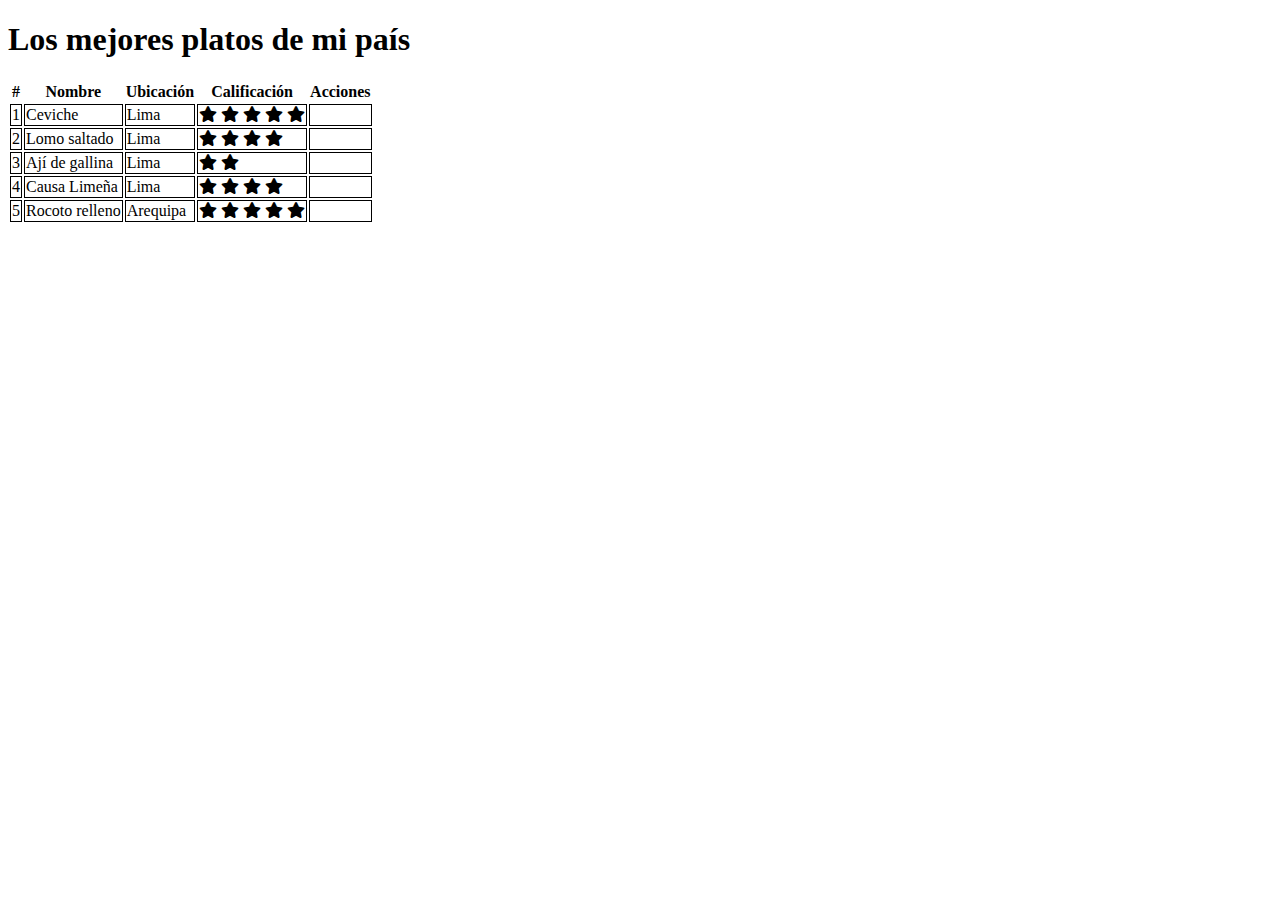
==== index.html @ ad1a40d8 "first commit" ====
<!DOCTYPE html>
<html lang="es">
<head>
    <meta charset="UTF-8">
    <meta http-equiv="X-UA-Compatible" content="IE=edge">
    <meta name="viewport" content="width=device-width, initial-scale=1.0">
    <title>Los mejores platos de mi país</title>
    <link rel="stylesheet" href="https://necolas.github.io/normalize.css/8.0.1/normalize.css">
    <link rel="stylesheet" href="./font-awesome/css/all.min.css">
    <link rel="stylesheet" href="./assets/css/main.css">
</head>
<body>
    <main class="container">
        <div class="content">
            <header>
                <h1>Los mejores platos de mi país</h1>
            </header>
            <table>
                <thead>
                    <tr>
                        <th>#</th>
                        <th>Nombre</th>
                        <th>Ubicación</th>
                        <th>Calificación</th>
                        <th>Acciones</th>
                    </tr>
                </thead>
                <tbody>
                    <tr>
                        <td>1</td>
                        <td>Ceviche</td>
                        <td>Lima</td>
                        <td>
                            <i class="fas fa-star"></i>
                            <i class="fas fa-star"></i>
                            <i class="fas fa-star"></i>
                            <i class="fas fa-star"></i>
                            <i class="fas fa-star"></i>
                        </td>
                        <td></td>
                    </tr>
                    <tr>
                        <td>2</td>
                        <td>Lomo saltado</td>
                        <td>Lima</td>
                        <td>
                            <i class="fas fa-star"></i>
                            <i class="fas fa-star"></i>
                            <i class="fas fa-star"></i>
                            <i class="fas fa-star"></i>
                        </td>
                        <td></td>
                    </tr>
                    <tr>
                        <td>3</td>
                        <td>Ají de gallina</td>
                        <td>Lima</td>
                        <td>
                            <i class="fas fa-star"></i>
                            <i class="fas fa-star"></i>
                        </td>
                        <td></td>
                    </tr>
                    <tr>
                        <td>4</td>
                        <td>Causa Limeña</td>
                        <td>Lima</td>
                        <td>
                            <i class="fas fa-star"></i>
                            <i class="fas fa-star"></i>
                            <i class="fas fa-star"></i>
                            <i class="fas fa-star"></i>
                        </td>
                        <td></td>
                    </tr>
                    <tr>
                        <td>5</td>
                        <td>Rocoto relleno</td>
                        <td>Arequipa</td>
                        <td>
                            <i class="fas fa-star"></i>
                            <i class="fas fa-star"></i>
                            <i class="fas fa-star"></i>
                            <i class="fas fa-star"></i>
                            <i class="fas fa-star"></i>
                        </td>
                        <td></td>
                    </tr>
                </tbody>
            </table>
        </div>
    </main>
</body>
</html>
---- assets/css/main.css ----
td {
    border: solid 1px;
}
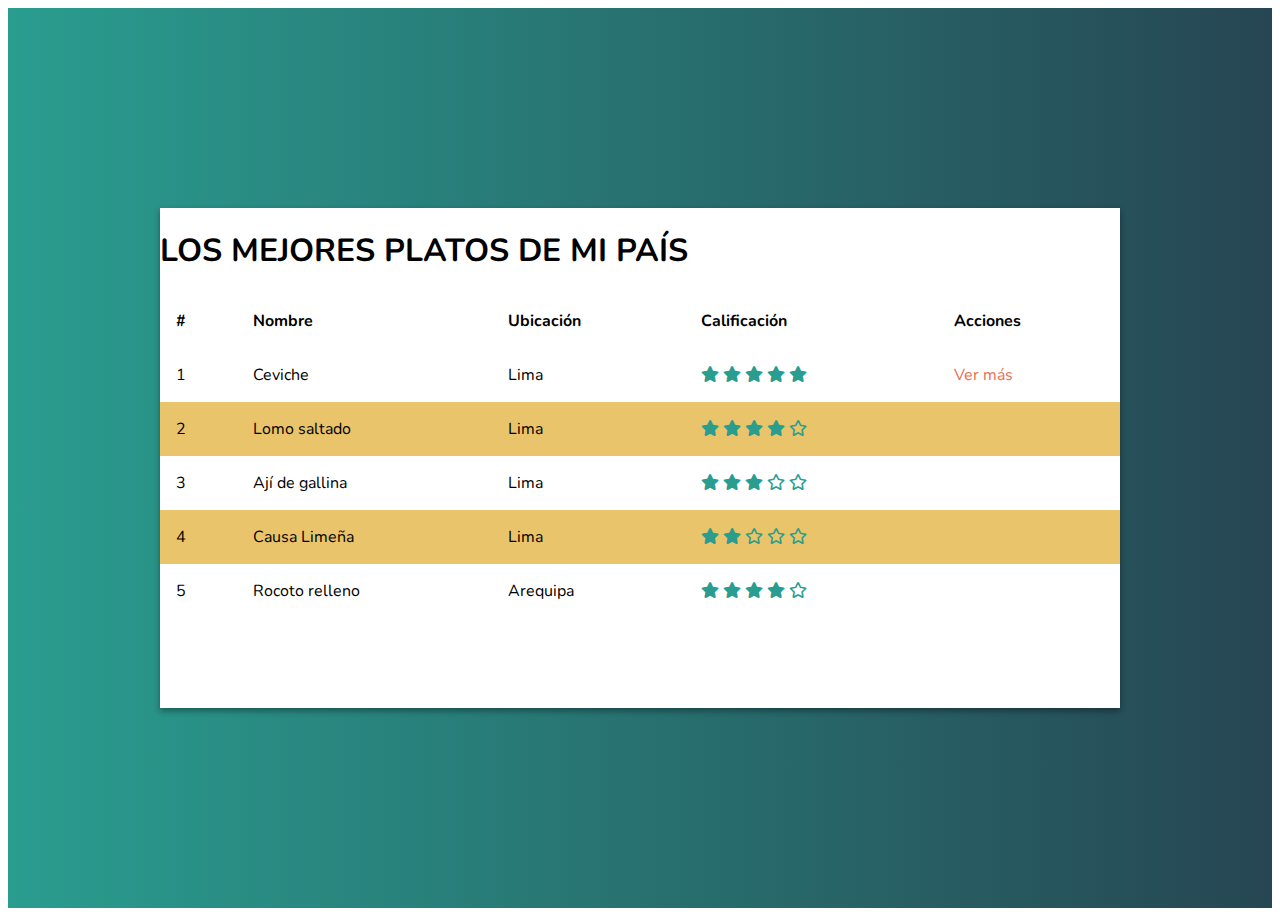
==== commit 857bc672: "food" ====
--- a/index.html
+++ b/index.html
@@ -5,6 +5,8 @@
     <meta http-equiv="X-UA-Compatible" content="IE=edge">
     <meta name="viewport" content="width=device-width, initial-scale=1.0">
     <title>Los mejores platos de mi país</title>
+    <link rel="preconnect" href="https://fonts.gstatic.com">
+    <link href="https://fonts.googleapis.com/css2?family=Nunito:ital,wght@0,200;0,400;1,900&display=swap" rel="stylesheet">
     <link rel="stylesheet" href="https://necolas.github.io/normalize.css/8.0.1/normalize.css">
     <link rel="stylesheet" href="./font-awesome/css/all.min.css">
     <link rel="stylesheet" href="./assets/css/main.css">
@@ -13,9 +15,9 @@
     <main class="container">
         <div class="content">
             <header>
-                <h1>Los mejores platos de mi país</h1>
+                <h1 class="title">Los mejores platos de mi país</h1>
             </header>
-            <table>
+            <table class="table">
                 <thead>
                     <tr>
                         <th>#</th>
@@ -37,7 +39,9 @@
                             <i class="fas fa-star"></i>
                             <i class="fas fa-star"></i>
                         </td>
-                        <td></td>
+                        <td>
+                            <a href="./platos/ceviche.html">Ver más</a>
+                        </td>
                     </tr>
                     <tr>
                         <td>2</td>
@@ -48,6 +52,7 @@
                             <i class="fas fa-star"></i>
                             <i class="fas fa-star"></i>
                             <i class="fas fa-star"></i>
+                            <i class="far fa-star"></i>
                         </td>
                         <td></td>
                     </tr>
@@ -58,6 +63,9 @@
                         <td>
                             <i class="fas fa-star"></i>
                             <i class="fas fa-star"></i>
+                            <i class="fas fa-star"></i>
+                            <i class="far fa-star"></i>
+                            <i class="far fa-star"></i>
                         </td>
                         <td></td>
                     </tr>
@@ -68,8 +76,9 @@
                         <td>
                             <i class="fas fa-star"></i>
                             <i class="fas fa-star"></i>
-                            <i class="fas fa-star"></i>
-                            <i class="fas fa-star"></i>
+                            <i class="far fa-star"></i>
+                            <i class="far fa-star"></i>
+                            <i class="far fa-star"></i>
                         </td>
                         <td></td>
                     </tr>
@@ -82,7 +91,7 @@
                             <i class="fas fa-star"></i>
                             <i class="fas fa-star"></i>
                             <i class="fas fa-star"></i>
-                            <i class="fas fa-star"></i>
+                            <i class="far fa-star"></i>
                         </td>
                         <td></td>
                     </tr>
--- a/assets/css/main.css
+++ b/assets/css/main.css
@@ -1,3 +1,73 @@
-td {
-    border: solid 1px;
+/*
+    Azul: #264653
+    Verde: #2A9D8F
+    Amarillo: #E9C46A
+    Naranja: #F4A261
+    Rojo: #E76F51
+*/
+
+/*
+    Gradients
+    background: #0B486B;
+    background: -webkit-linear-gradient(to right, #F56217, #0B486B);
+    background: linear-gradient(to right, #F56217, #0B486B); 
+*/
+html {
+    font-family: 'Nunito', sans-serif;
+}
+a {
+    text-decoration: none;
+    color: #E76F51;
+}
+.title {
+    text-transform: uppercase;
+}
+
+.container {
+    background: #264653;
+    background: -webkit-linear-gradient(to right, #2A9D8F, #264653);
+    background: linear-gradient(to right, #2A9D8F, #264653); 
+    height: 100vh;
+    display: flex;
+    align-items: center;/* default verticalmente */
+    justify-content: center;/* default horizontalmente */
+}
+
+.content {
+    max-width: 960px;
+    max-height: 500px;
+    width: 100%;
+    height: 100%;
+    background-color: #fff;
+    box-shadow: 0 3px 6px rgba(0,0,0,0.16), 0 3px 6px rgba(0,0,0,0.23);
+}
+
+.paragraph {
+    line-height: 1.8em;
+    font-weight: 400;
+}
+
+.table {
+    width: 100%;
+    border-spacing: 0;
+}
+
+.table td, .table th {
+    padding: 1em;
+    text-align: left;
+}
+
+.table tbody tr:nth-child(even) {
+    background-color: #E9C46A;
+}
+
+.fa-star {
+    color: #2A9D8F;
+}
+
+.title-item {
+    border-bottom-style: solid;
+    border-width: 2px;
+    border-color: #E9C46A;
+    padding-bottom: 1em;
 }